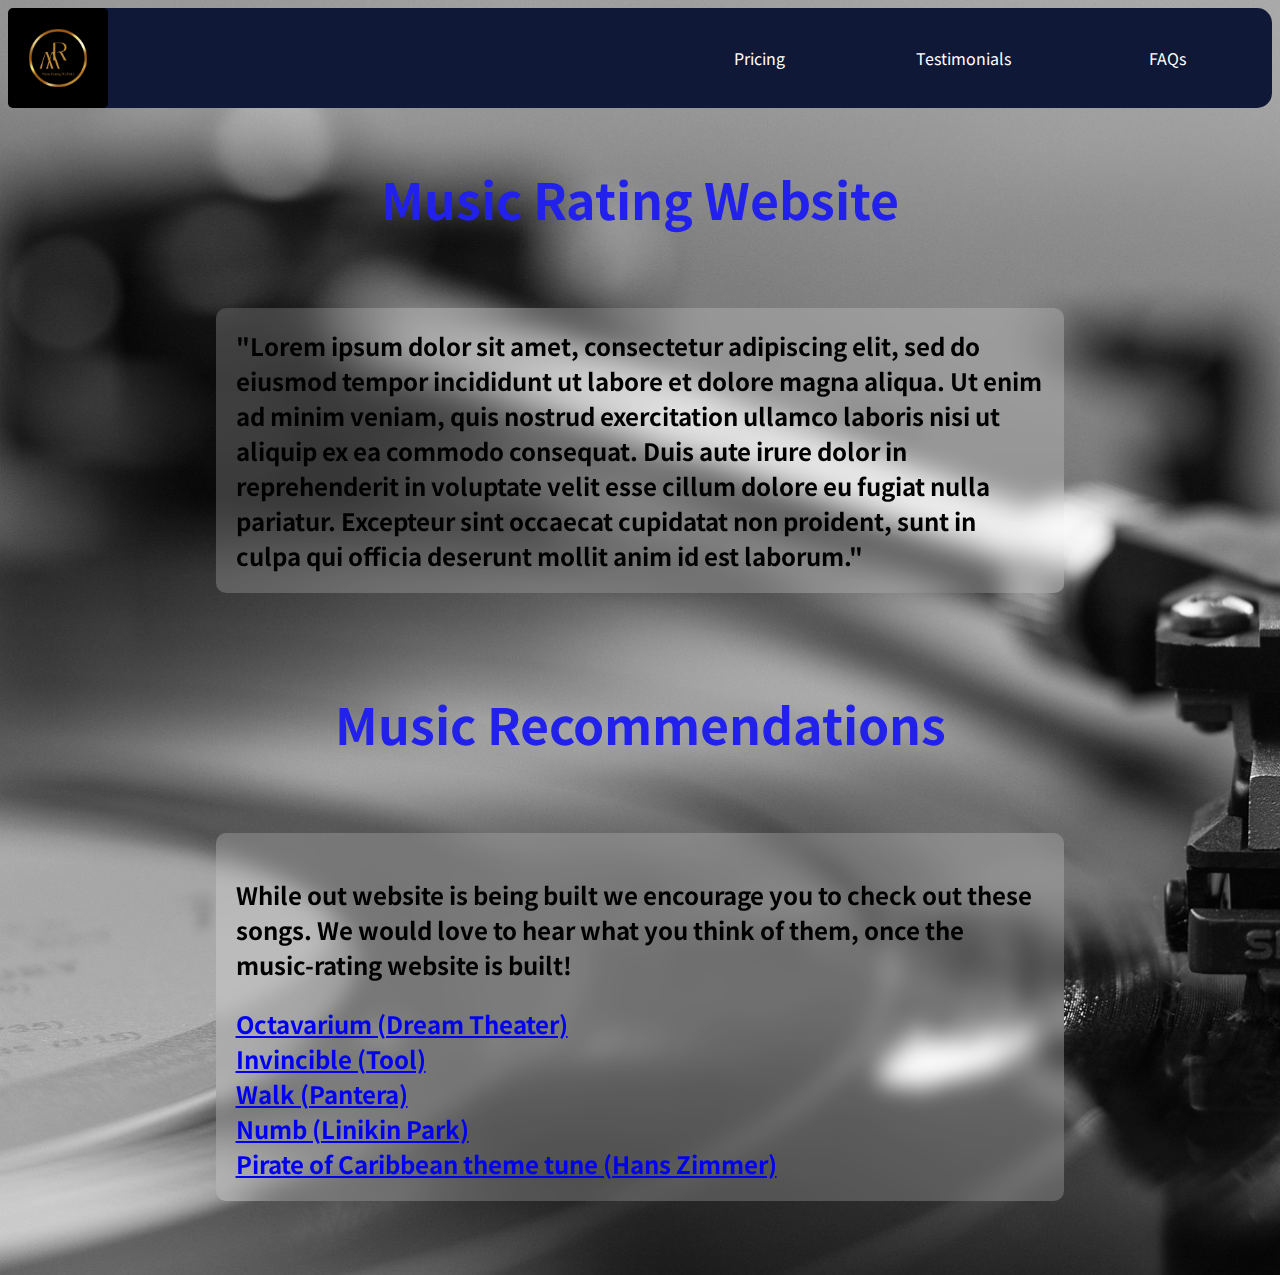
==== index.html @ 3d414586 "minor changes (issue #18)" ====
<!DOCTYPE html>
<!--[if lt IE 7]>      <html class="no-js lt-ie9 lt-ie8 lt-ie7"> <![endif]-->
<!--[if IE 7]>         <html class="no-js lt-ie9 lt-ie8"> <![endif]-->
<!--[if IE 8]>         <html class="no-js lt-ie9"> <![endif]-->
<!--[if gt IE 8]>      <html class="no-js"> <!--<![endif]-->
<html lang="en">
    <head>
        <meta charset="utf-8">
        <meta http-equiv="X-UA-Compatible" content="IE=edge">
        <link rel="icon" href="public/logo.png" type="image/png">
        <link rel="shortcut icon" href="public/logo.png" type="image/png">
        <title>Song Rating Website: COMP 333 Assignment</title>
        <meta name="description" content="This is the landing page of a song rating website. The website is made as an assignment for COMP 333 class at Wesleyan University.">
        <meta name="viewport" content="width=device-width, initial-scale=1">
        <link rel="stylesheet" href="styles.css">
    </head>
    <body id="front-page">
        <!--[if lt IE 7]>
            <p class="browsehappy">You are using an <strong>outdated</strong> browser. Please <a href="#">upgrade your browser</a> to improve your experience.</p>
        <![endif]-->
        <div id="navbar" class="navbar">
            <div class="logo">
                <a href="index.html" aria-label="Homepage">
                    <img src="public/logo.png" width="90px" height="90px" alt="logo"/>
                </a>
            </div>
            <ul>
                <li>
                    <a href="pages/pricing.html" aria-label="Pricing Page">Pricing</a>
                </li>
                <li>
                    <a href="pages/testimonials.html" aria-label="Testimonials Page">Testimonials</a>
                </li>
                <li>
                    <a href="pages/faqs.html" aria-label="FAQs page">FAQs</a>
                </li>
            </ul>            
        </div>
        <h1 class="heading">
            Music Rating Website
        </h1>
        <div class="block">
            <p class="block-contents">
                "Lorem ipsum dolor sit amet, consectetur adipiscing elit, sed do eiusmod tempor 
                incididunt ut labore et dolore magna aliqua. Ut enim ad minim veniam, quis nostrud 
                exercitation ullamco laboris nisi ut aliquip ex ea commodo consequat. Duis aute irure 
                dolor in reprehenderit in voluptate velit esse cillum dolore eu fugiat nulla pariatur. 
                Excepteur sint occaecat cupidatat non proident, sunt in culpa qui officia deserunt mollit 
                anim id est laborum."
            </p>
            <div>
            </div>
        </div>
        <h1 class="heading">
            Music Recommendations
        </h1>
        <div class="block">
            <ul class="block-contents">
                <p>
                    While out website is being built we encourage you to check out these songs. We would love to hear
                    what you think of them, once the music-rating website is built!
                </p>
                <li>
                    <a href="https://www.youtube.com/watch?v=2gf8_kVS1OE" target="_blank">
                        Octavarium (Dream Theater)
                    </a>
                </li>
                <li>
                    <a href="https://www.youtube.com/watch?v=hxsld16TjSU" target="_blank">
                        Invincible (Tool)
                    </a>
                </li>
                <li>
                    <a href="https://www.youtube.com/watch?v=AkFqg5wAuFk" target="_blank">
                        Walk (Pantera)
                    </a>
                </li>
                <li>
                    <a href="https://www.youtube.com/watch?v=kXYiU_JCYtU" target="_blank">
                        Numb (Linikin Park)
                    </a>
                </li>
                <li>
                    <a href="https://www.youtube.com/watch?v=rdB13lFexNk" target="_blank">
                        Pirate of Caribbean theme tune (Hans Zimmer)
                    </a>
                </li>
            </ul>
        </div>
        
        <script src="" async defer></script>
    </body>
</html>
---- styles.css ----
/* 
    You can import a font from Google at https://fonts.google.com/
*/
@import url("https://fonts.googleapis.com/css2?family=Noto+Sans+SC&display=swap");

body {
    font-family: "Noto Sans SC", sans-serif;
    background-color: #222222;
  }

  #front-page {
    background-image: url("public/record-player-1851576_1920.jpg");
    background-size: cover; /* This property ensures the image covers the entire element */
    background-repeat: no-repeat; /* Prevents the image from repeating */
  }
/* Nav bar Styling
 */
.navbar {
    width: 100%;
    min-height: 100px;
    height: 10vh;
    max-height: 200px;
    background-color: #0f1837;
    border-radius: 15px;
    color: white;
    display: flex;
}
.navbar ul {
    list-style: none;
    width: 95%;
    margin: 0 auto;
    padding: 20px;
    text-align: right;

  }

/*  
 * Style individual list items.
 */
.navbar li {
    width: 150px;
    padding: 10px;
    display: inline-block;
    line-height: 40px;
    margin-left: 30px;
    text-align: center;
  }
.navbar li :hover {
    background-color: #262b3c;
}
/* 
* Style links in navbar.
*/
.navbar ul li a {
    width: 100%;
    height: 100%;
    color: #fff;
    text-decoration: none;
}
/* Media query for small screens */
@media (max-width: 768px) {
    .navbar ul {
        flex-wrap: wrap; 
        justify-content: center; 
        display: inline-block;
        margin-left: 0px;
    }

    .navbar li {
        display: inline-block; 
        width: auto ;
        margin-left: 0px;
    }
}

@media (max-width: 420px) {


    .navbar li {
        display: inline-block; 
        width: auto ;
        margin-left: 0px;
        padding: 0px;
    }
}


/* 
 * Style the logo in navbar
 */
.logo {
    border-radius: 5px;
    padding: 5px;
    text-align: center;
    justify-content: center;
    background-color: black;
}
/*
 * Style the "pricing" Heading
 */
#pricing-heading {
color: white;
text-align: center;
padding-top: 20px;
font-size: 56px;
}

#pricing {
    display: flex;
    justify-content: center;
    margin-bottom: 80px;
}

.pricing-box {
    list-style: none;
    color: white;
    display: inline-block;
    border-width: 2px;
    border-style: solid;
    margin: auto;
    padding: 20px 50px 50px 50px;
    width: 20%;
    min-height: 60vh;
}

.pricing-tier {
    text-align: center;
    font-size: xx-large;
}

.horizontal-line {
    height: 2px;
    width: 90%;
    margin: 0 auto 60px;
    background-color: white;
}

.price-benefits li {
    margin: 10px auto;
    font-size: large;
}

@media (max-width: 900px) {
    #pricing {
        flex-direction: column; 
        align-items: center; 
    }

    .pricing-box {
        width: 60%; 
        justify-content: center;
        margin: 20px auto;
        max-width: 350px;
    }
}

.heading {
    color: rgb(33, 33, 235);
    text-align: center;
    padding-top: 20px;
    font-size: 50px;
    }

.block {
    display: flex;
    justify-content: center;
    align-items: center;
    flex-direction: column; 
    margin: 50px auto;
    width: 80%; 


}

.block-contents {
    list-style: none;
    display: flex;
    flex-direction: column;
    background: rgba(255, 255, 255, 0.2); 
    backdrop-filter: blur(10px); 
    border-radius: 10px; 
    padding: 20px; 
    width: 80%;
    font-size: x-large;
    font-weight: bold;

}
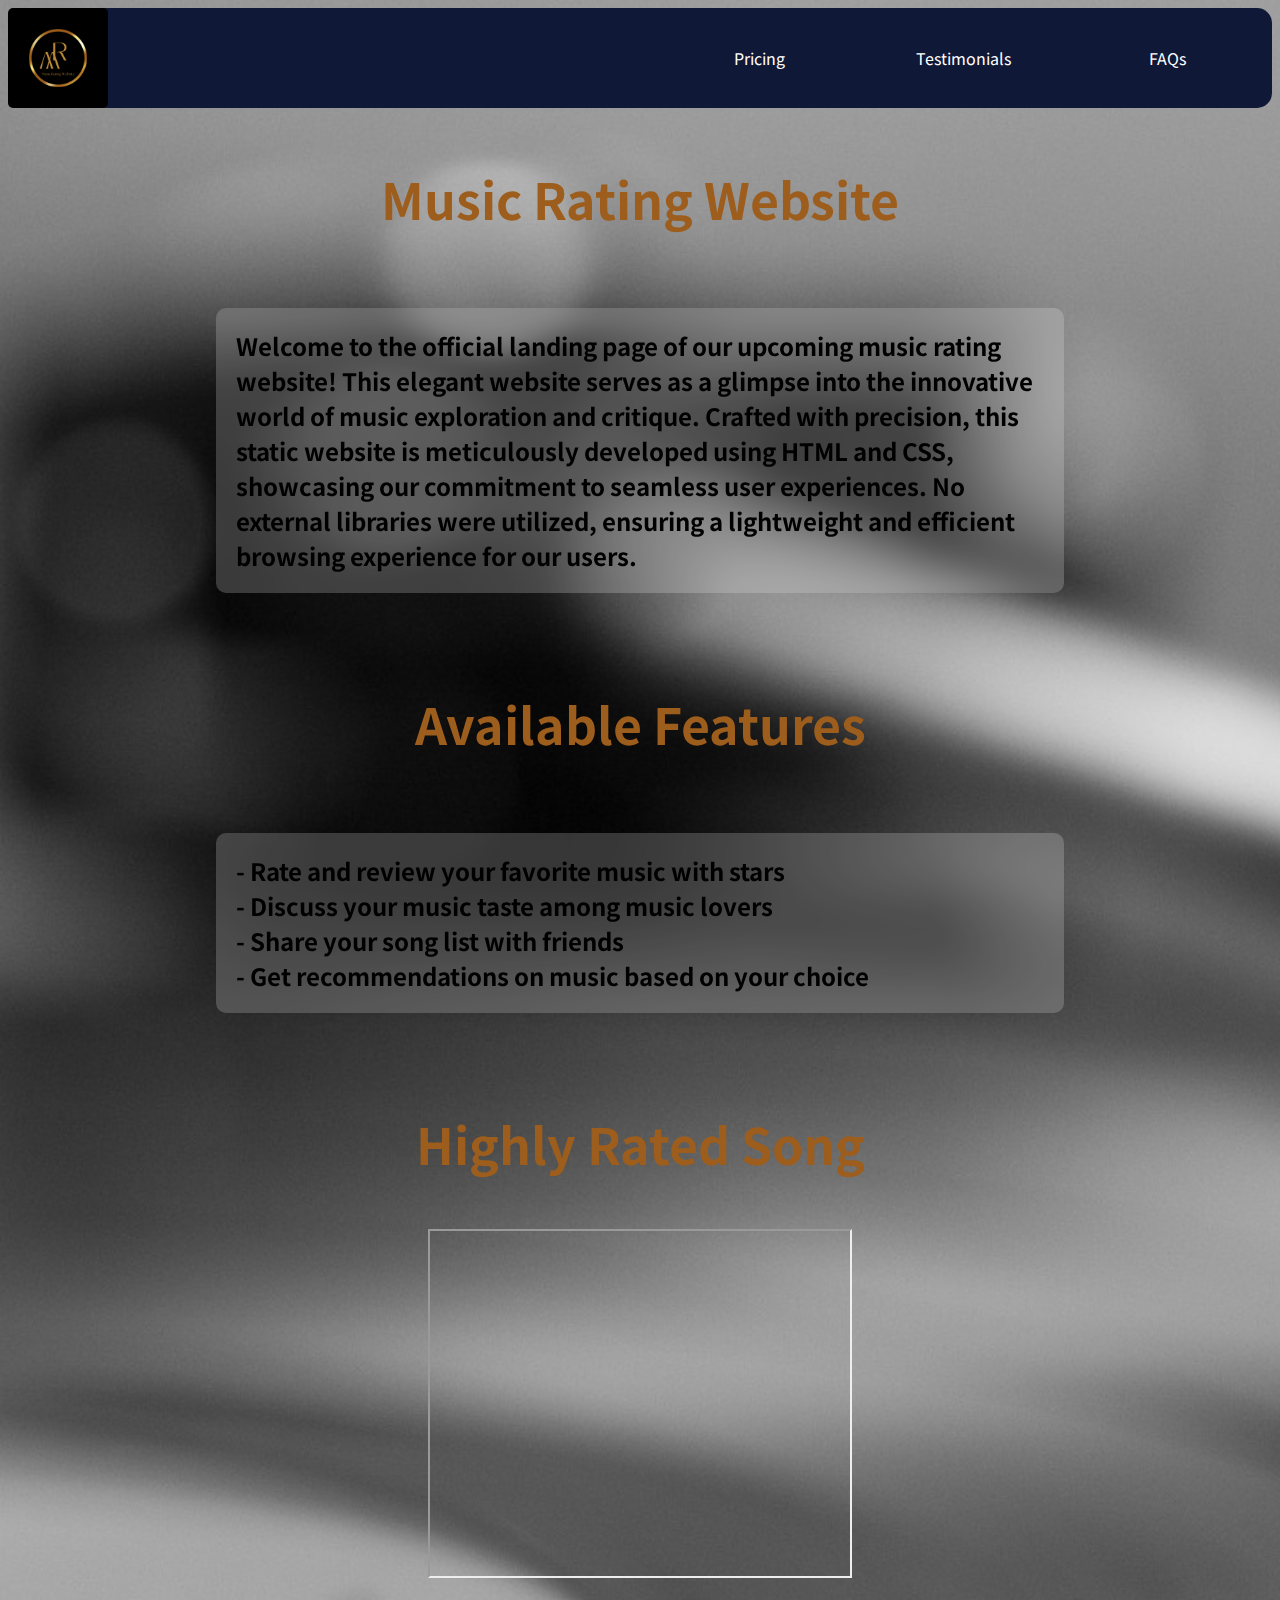
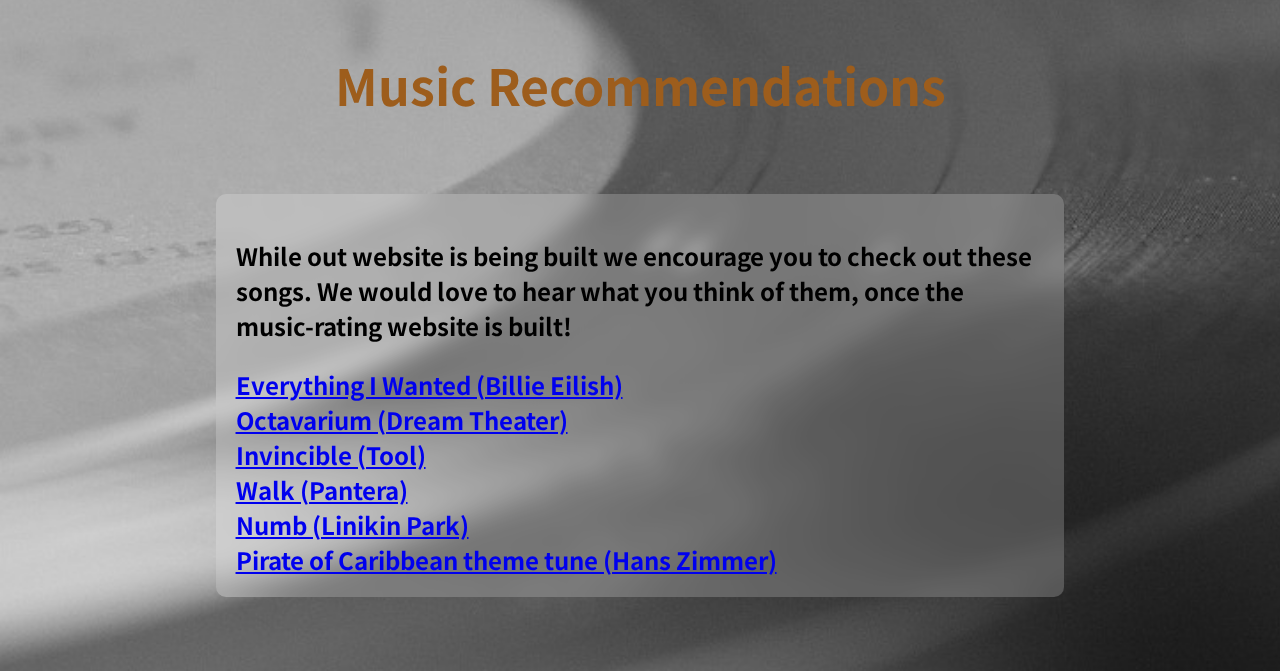
==== commit bd1f8823: "listed features of the app(issue #4)" ====
--- a/index.html
+++ b/index.html
@@ -41,16 +41,48 @@
         </h1>
         <div class="block">
             <p class="block-contents">
-                "Lorem ipsum dolor sit amet, consectetur adipiscing elit, sed do eiusmod tempor 
-                incididunt ut labore et dolore magna aliqua. Ut enim ad minim veniam, quis nostrud 
-                exercitation ullamco laboris nisi ut aliquip ex ea commodo consequat. Duis aute irure 
-                dolor in reprehenderit in voluptate velit esse cillum dolore eu fugiat nulla pariatur. 
-                Excepteur sint occaecat cupidatat non proident, sunt in culpa qui officia deserunt mollit 
-                anim id est laborum."
+                Welcome to the official landing page of our upcoming music rating website! 
+                This elegant website serves as a glimpse into the innovative world of music 
+                exploration and critique. Crafted with precision, this static website is 
+                meticulously developed using HTML and CSS, showcasing our commitment to 
+                seamless user experiences. No external libraries were utilized, ensuring 
+                a lightweight and efficient browsing experience for our users.
             </p>
             <div>
             </div>
         </div>
+
+        <h1 class="heading">
+            Available Features
+        </h1>
+        <div class="block">
+            <ul class="block-contents">
+                <li>
+                    - Rate and review your favorite music with stars
+                </li>
+                <li>
+                   - Discuss your music taste among music lovers
+                </li>
+                <li>
+                   - Share your song list with friends
+                </li>
+                <li>
+                   - Get recommendations on music based on your choice
+                </li>
+
+            </ul>
+            <div>
+            </div>
+        </div>
+
+        <h1 class="heading">
+            Highly Rated Song
+        </h1>
+        <div class="block">
+            <iframe width="420" height="345" src="https://www.youtube.com/embed/tgbNymZ7vqY">
+            </iframe>
+        </div>
+
         <h1 class="heading">
             Music Recommendations
         </h1>
@@ -60,6 +92,11 @@
                     While out website is being built we encourage you to check out these songs. We would love to hear
                     what you think of them, once the music-rating website is built!
                 </p>
+                <li>
+                    <a href="https://www.youtube.com/watch?v=EgBJmlPo8Xw" target="_blank">
+                        Everything I Wanted (Billie Eilish)
+                    </a>
+                </li>
                 <li>
                     <a href="https://www.youtube.com/watch?v=2gf8_kVS1OE" target="_blank">
                         Octavarium (Dream Theater)
@@ -90,4 +127,4 @@
         
         <script src="" async defer></script>
     </body>
-</html>+</html>
--- a/styles.css
+++ b/styles.css
@@ -95,6 +95,127 @@
     justify-content: center;
     background-color: black;
 }
+
+/*
+* Style the feature section
+*/
+.feature-contents{
+    display: flex;
+    flex-direction: column;
+    background: rgba(255, 255, 255, 0.2); 
+    backdrop-filter: blur(10px); 
+    border-radius: 10px; 
+    padding: 20px; 
+    width: 80%;
+    font-size: x-large;
+    font-weight: bold;
+}
+.feature-contents li{
+    color: #fff;
+}
+
+/*
+* Style the "FAQ" section
+*/
+#faq-heading{
+    color:#fff;
+    padding: 10px;
+    font-size: 56px;
+    text-align: center;
+}
+.faq-container {
+    margin: 0 auto;
+    padding: 4rem;
+    width: 48rem;
+  }
+  
+  .faq .faq-item {
+    border-bottom: 1px solid #e5e5e5;
+  }
+  .faq .faq-item button[aria-expanded=true] {
+    border-bottom: 1px solid white;
+  }
+  .faq button {
+    position: relative;
+    display: block;
+    text-align: left;
+    width: 100%;
+    padding: 1em 0;
+    color: grey;
+    font-size: 1.15rem;
+    font-weight: 400;
+    border: none;
+    background: none;
+    outline: none;
+  }
+  .faq button:hover, .faq button:focus {
+    cursor: pointer;
+    color: white;
+  }
+  .faq button:hover::after, .faq button:focus::after {
+    cursor: pointer;
+    color: white;
+    border: 1px solid white;
+  }
+  .faq button .faq-title {
+    padding: 1em 1.5em 1em 0;
+  }
+  .faq button .icon {
+    display: inline-block;
+    position: absolute;
+    top: 18px;
+    right: 0;
+    width: 22px;
+    height: 22px;
+    border: 1px solid;
+    border-radius: 22px;
+  }
+  .faq button .icon::before {
+    display: block;
+    position: absolute;
+    content: "";
+    top: 9px;
+    left: 5px;
+    width: 10px;
+    height: 2px;
+    background: currentColor;
+  }
+  .faq button .icon::after {
+    display: block;
+    position: absolute;
+    content: "";
+    top: 5px;
+    left: 9px;
+    width: 2px;
+    height: 10px;
+    background: currentColor;
+  }
+  .faq button[aria-expanded=true] {
+    color: white;
+  }
+  .faq button[aria-expanded=true] .icon::after {
+    width: 0;
+  }
+  .faq button[aria-expanded=true] + .faq-content {
+    opacity: 1;
+    max-height: 9em;
+    transition: all 200ms linear;
+    will-change: opacity, max-height;
+  }
+  .faq .faq-content {
+    opacity: 0;
+    max-height: 0;
+    overflow: hidden;
+    transition: opacity 200ms linear, max-height 200ms linear;
+    will-change: opacity, max-height;
+  }
+  .faq .faq-content p {
+    font-size: 1rem;
+    font-weight: 300;
+    margin: 2em 0;
+    color: #fff;
+  }
+
 /*
  * Style the "pricing" Heading
  */
@@ -155,7 +276,7 @@
 }
 
 .heading {
-    color: rgb(33, 33, 235);
+    color: #9d5d1c;
     text-align: center;
     padding-top: 20px;
     font-size: 50px;
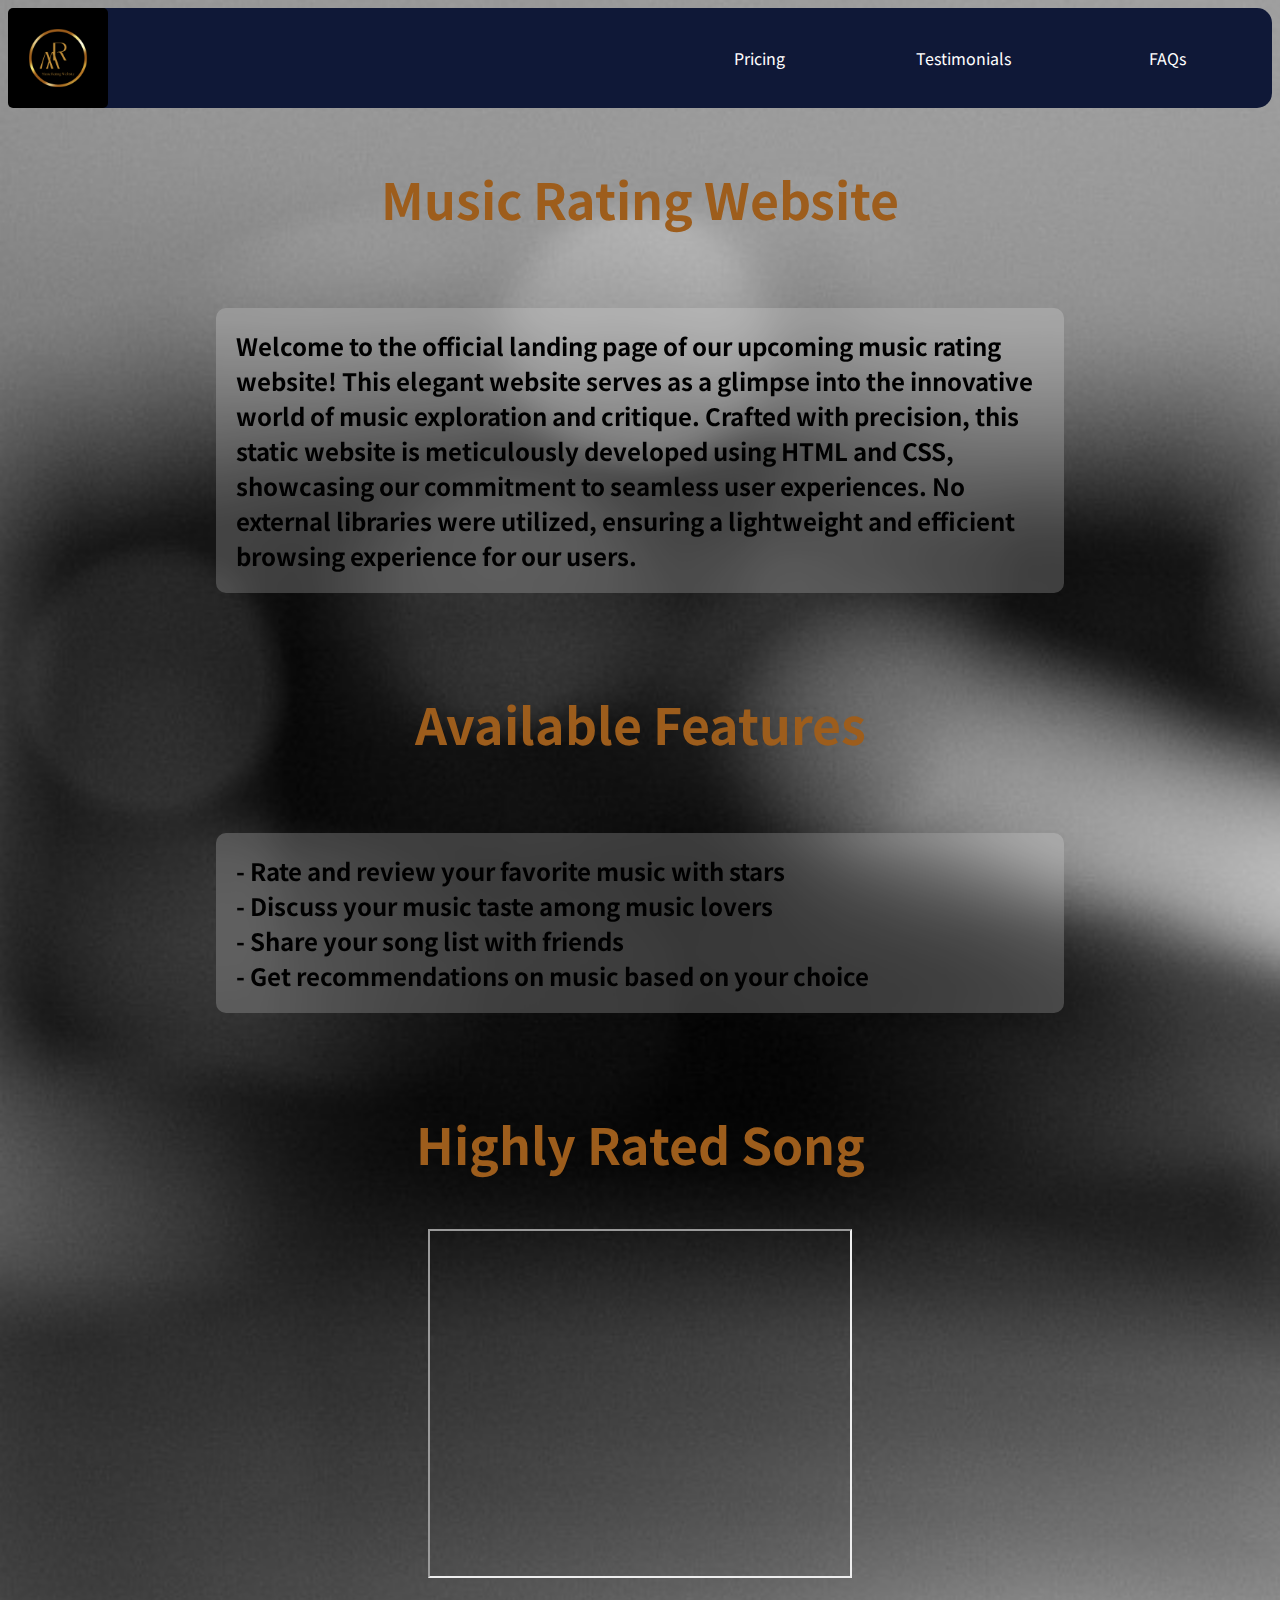
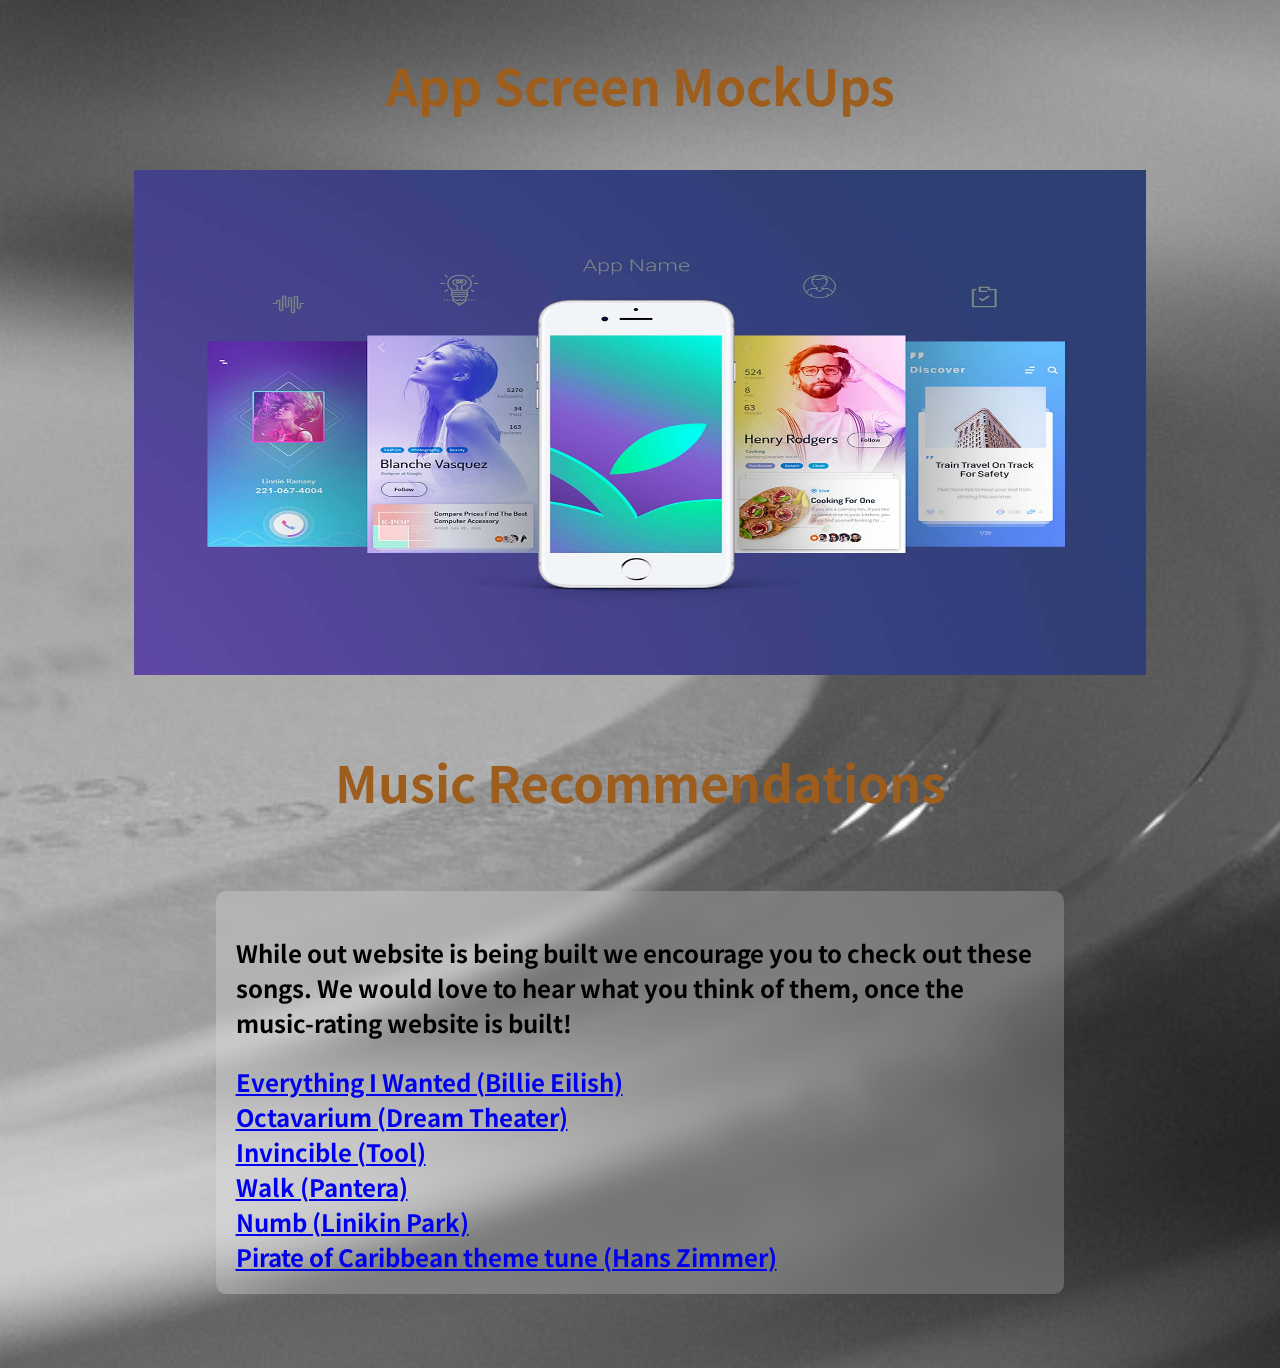
==== commit 33a31bab: "added (issue #10)" ====
--- a/index.html
+++ b/index.html
@@ -84,6 +84,11 @@
         </div>
 
         <h1 class="heading">
+            App Screen MockUps
+        </h1>
+        <img class="block" src="public/Screen-Mockup.jpeg" width="100" height="505">
+
+        <h1 class="heading">
             Music Recommendations
         </h1>
         <div class="block">
--- a/styles.css
+++ b/styles.css
@@ -128,6 +128,10 @@
     padding: 4rem;
     width: 48rem;
   }
+  @media (min-width: 500px) {
+    .faq-container {
+    text-align: center;
+    }
   
   .faq .faq-item {
     border-bottom: 1px solid #e5e5e5;
@@ -305,4 +309,46 @@
     font-size: x-large;
     font-weight: bold;
 
-}+}
+
+/*
+* Styling the Testimonial section
+*/
+#testimonial-heading {
+    color: white;
+    text-align: center;
+    padding-top: 20px;
+    font-size: 56px;
+    }
+    .container {
+    border: 2px rgba(255, 255, 255, 0.2);
+    background-color: rgba(255, 255, 255, 0.2);
+    border-radius: 5px;
+    padding: 16px;
+    margin: 16px 0
+    }
+    .container::after {
+    content: "";
+    clear: both;
+    display: table;
+    }
+    .container img {
+    float: left;
+    margin-right: 20px;
+    border-radius: 50%;
+    }
+    .container span {
+    font-size: 20px;
+    margin-right: 15px;
+    }
+    @media (max-width: 500px) {
+    .container {
+    text-align: center;
+    }
+    .container img {
+    margin: auto;
+    float: none;
+    display: block;
+    }
+}
+    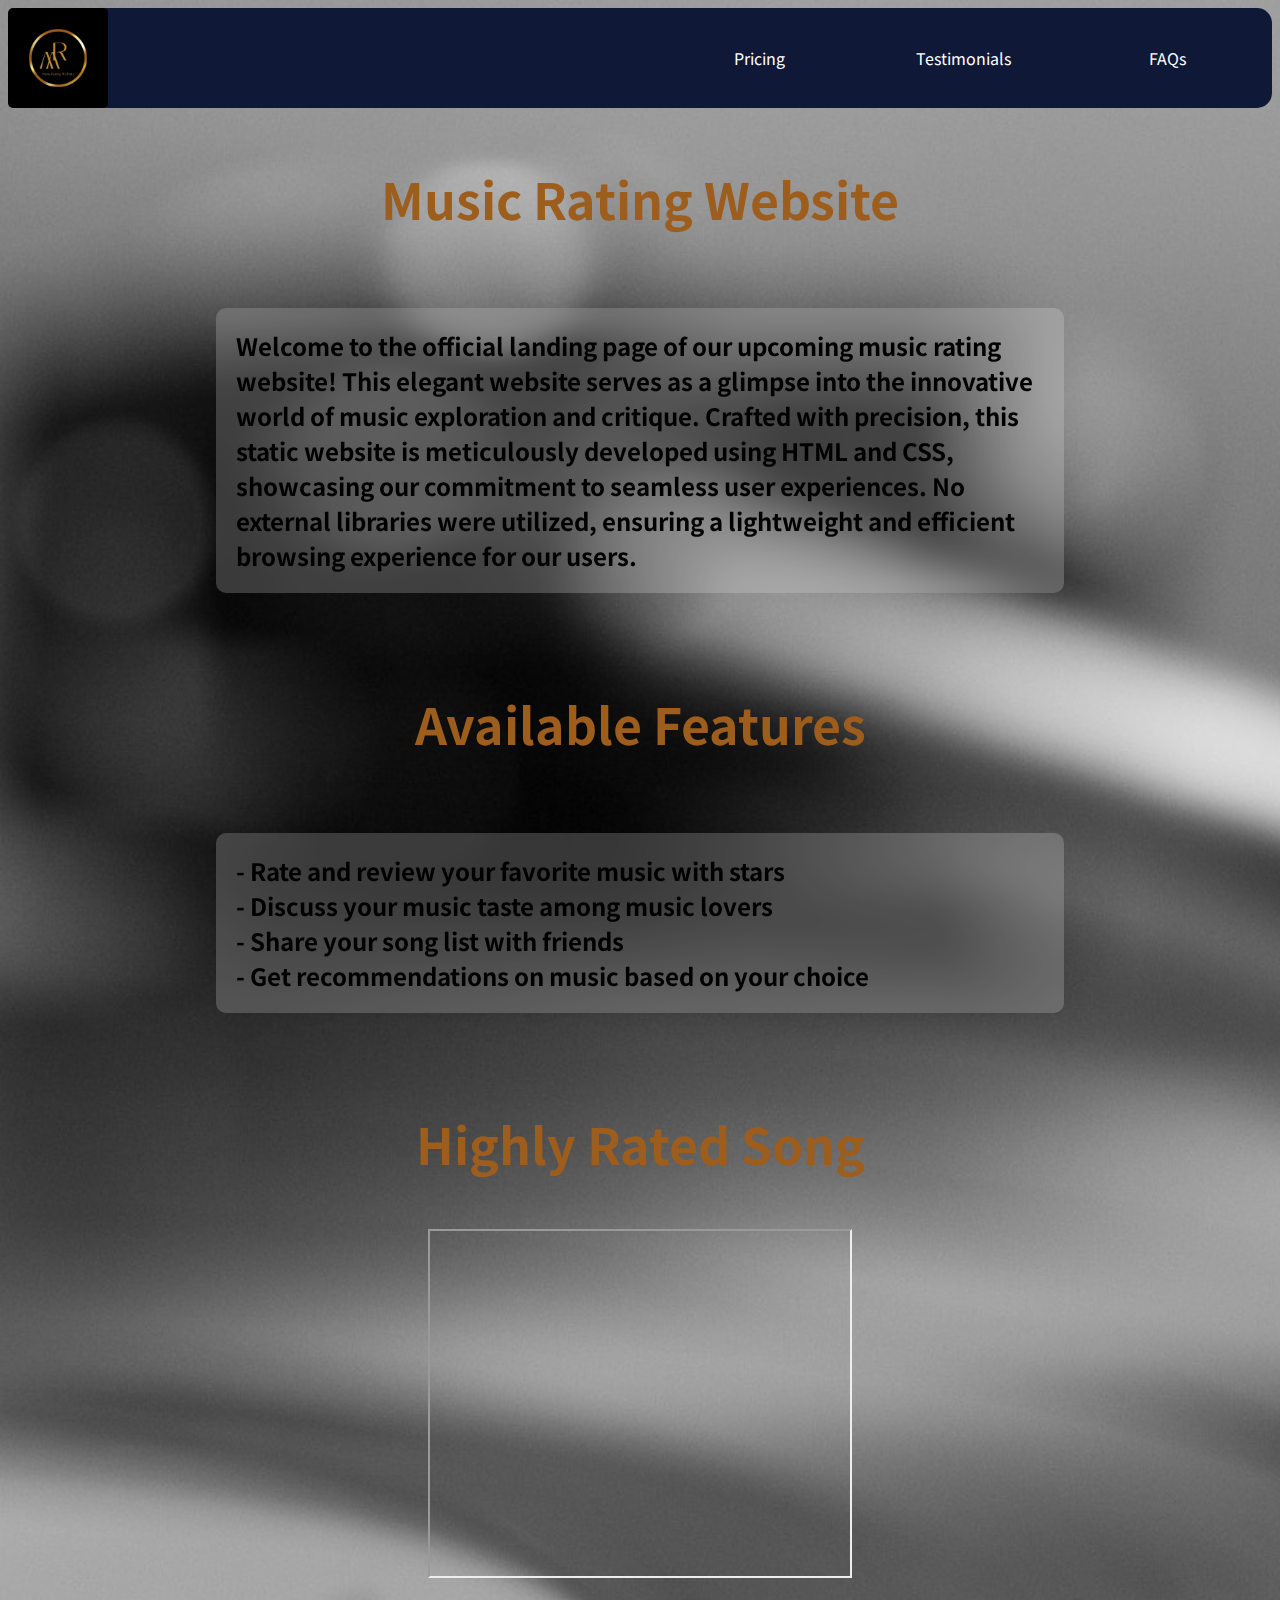
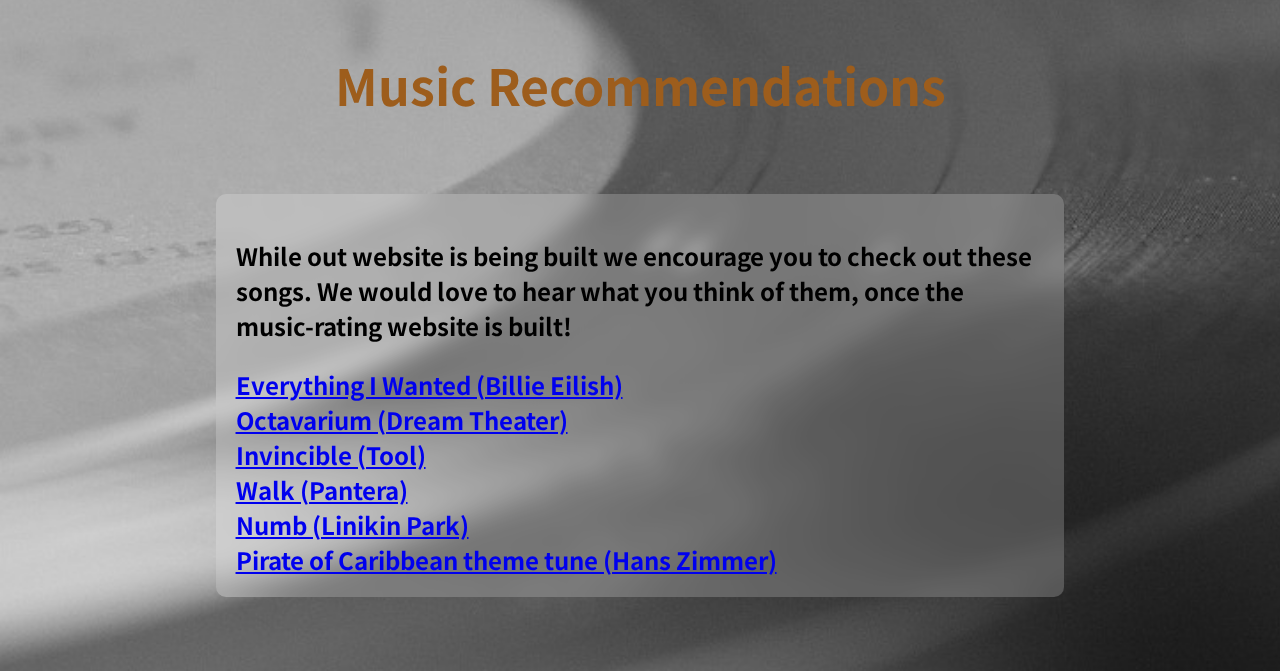
==== commit 2ebd0ed8: "fixed image type and removed js (issue #5)" ====
--- a/index.html
+++ b/index.html
@@ -7,8 +7,8 @@
     <head>
         <meta charset="utf-8">
         <meta http-equiv="X-UA-Compatible" content="IE=edge">
-        <link rel="icon" href="public/logo.png" type="image/png">
-        <link rel="shortcut icon" href="public/logo.png" type="image/png">
+        <link rel="icon" href="public/logo.webp" type="image/png">
+        <link rel="shortcut icon" href="public/logo.webp" type="image/png">
         <title>Song Rating Website: COMP 333 Assignment</title>
         <meta name="description" content="This is the landing page of a song rating website. The website is made as an assignment for COMP 333 class at Wesleyan University.">
         <meta name="viewport" content="width=device-width, initial-scale=1">
@@ -21,7 +21,7 @@
         <div id="navbar" class="navbar">
             <div class="logo">
                 <a href="index.html" aria-label="Homepage">
-                    <img src="public/logo.png" width="90px" height="90px" alt="logo"/>
+                    <img src="public/logo.webp" width="90px" height="90px" alt="logo"/>
                 </a>
             </div>
             <ul>
@@ -84,11 +84,6 @@
         </div>
 
         <h1 class="heading">
-            App Screen MockUps
-        </h1>
-        <img class="block" src="public/Screen-Mockup.jpeg" width="100" height="505">
-
-        <h1 class="heading">
             Music Recommendations
         </h1>
         <div class="block">
--- a/styles.css
+++ b/styles.css
@@ -118,107 +118,28 @@
 * Style the "FAQ" section
 */
 #faq-heading{
-    color:#fff;
-    padding: 10px;
-    font-size: 56px;
-    text-align: center;
-}
-.faq-container {
-    margin: 0 auto;
-    padding: 4rem;
-    width: 48rem;
-  }
-  @media (min-width: 500px) {
-    .faq-container {
-    text-align: center;
-    }
+  color:#fff;
+  padding: 10px;
+  font-size: 56px;
+  text-align: center;
+  }
+  .faq-container {
+  margin: 0 auto;
+  padding: 4rem;
+  width: 48rem;
+  }
+  .faq .faq-item {
+  color:#fff;
+  font-size: 1rem;
+  border-bottom: 1px solid #e5e5e5;
+  }
+  .faq .faq-content p {
+  font-size: 1rem;
+  font-weight: 300;
+  margin: 1em 0;
+  color: grey;
+  }
   
-  .faq .faq-item {
-    border-bottom: 1px solid #e5e5e5;
-  }
-  .faq .faq-item button[aria-expanded=true] {
-    border-bottom: 1px solid white;
-  }
-  .faq button {
-    position: relative;
-    display: block;
-    text-align: left;
-    width: 100%;
-    padding: 1em 0;
-    color: grey;
-    font-size: 1.15rem;
-    font-weight: 400;
-    border: none;
-    background: none;
-    outline: none;
-  }
-  .faq button:hover, .faq button:focus {
-    cursor: pointer;
-    color: white;
-  }
-  .faq button:hover::after, .faq button:focus::after {
-    cursor: pointer;
-    color: white;
-    border: 1px solid white;
-  }
-  .faq button .faq-title {
-    padding: 1em 1.5em 1em 0;
-  }
-  .faq button .icon {
-    display: inline-block;
-    position: absolute;
-    top: 18px;
-    right: 0;
-    width: 22px;
-    height: 22px;
-    border: 1px solid;
-    border-radius: 22px;
-  }
-  .faq button .icon::before {
-    display: block;
-    position: absolute;
-    content: "";
-    top: 9px;
-    left: 5px;
-    width: 10px;
-    height: 2px;
-    background: currentColor;
-  }
-  .faq button .icon::after {
-    display: block;
-    position: absolute;
-    content: "";
-    top: 5px;
-    left: 9px;
-    width: 2px;
-    height: 10px;
-    background: currentColor;
-  }
-  .faq button[aria-expanded=true] {
-    color: white;
-  }
-  .faq button[aria-expanded=true] .icon::after {
-    width: 0;
-  }
-  .faq button[aria-expanded=true] + .faq-content {
-    opacity: 1;
-    max-height: 9em;
-    transition: all 200ms linear;
-    will-change: opacity, max-height;
-  }
-  .faq .faq-content {
-    opacity: 0;
-    max-height: 0;
-    overflow: hidden;
-    transition: opacity 200ms linear, max-height 200ms linear;
-    will-change: opacity, max-height;
-  }
-  .faq .faq-content p {
-    font-size: 1rem;
-    font-weight: 300;
-    margin: 2em 0;
-    color: #fff;
-  }
 
 /*
  * Style the "pricing" Heading
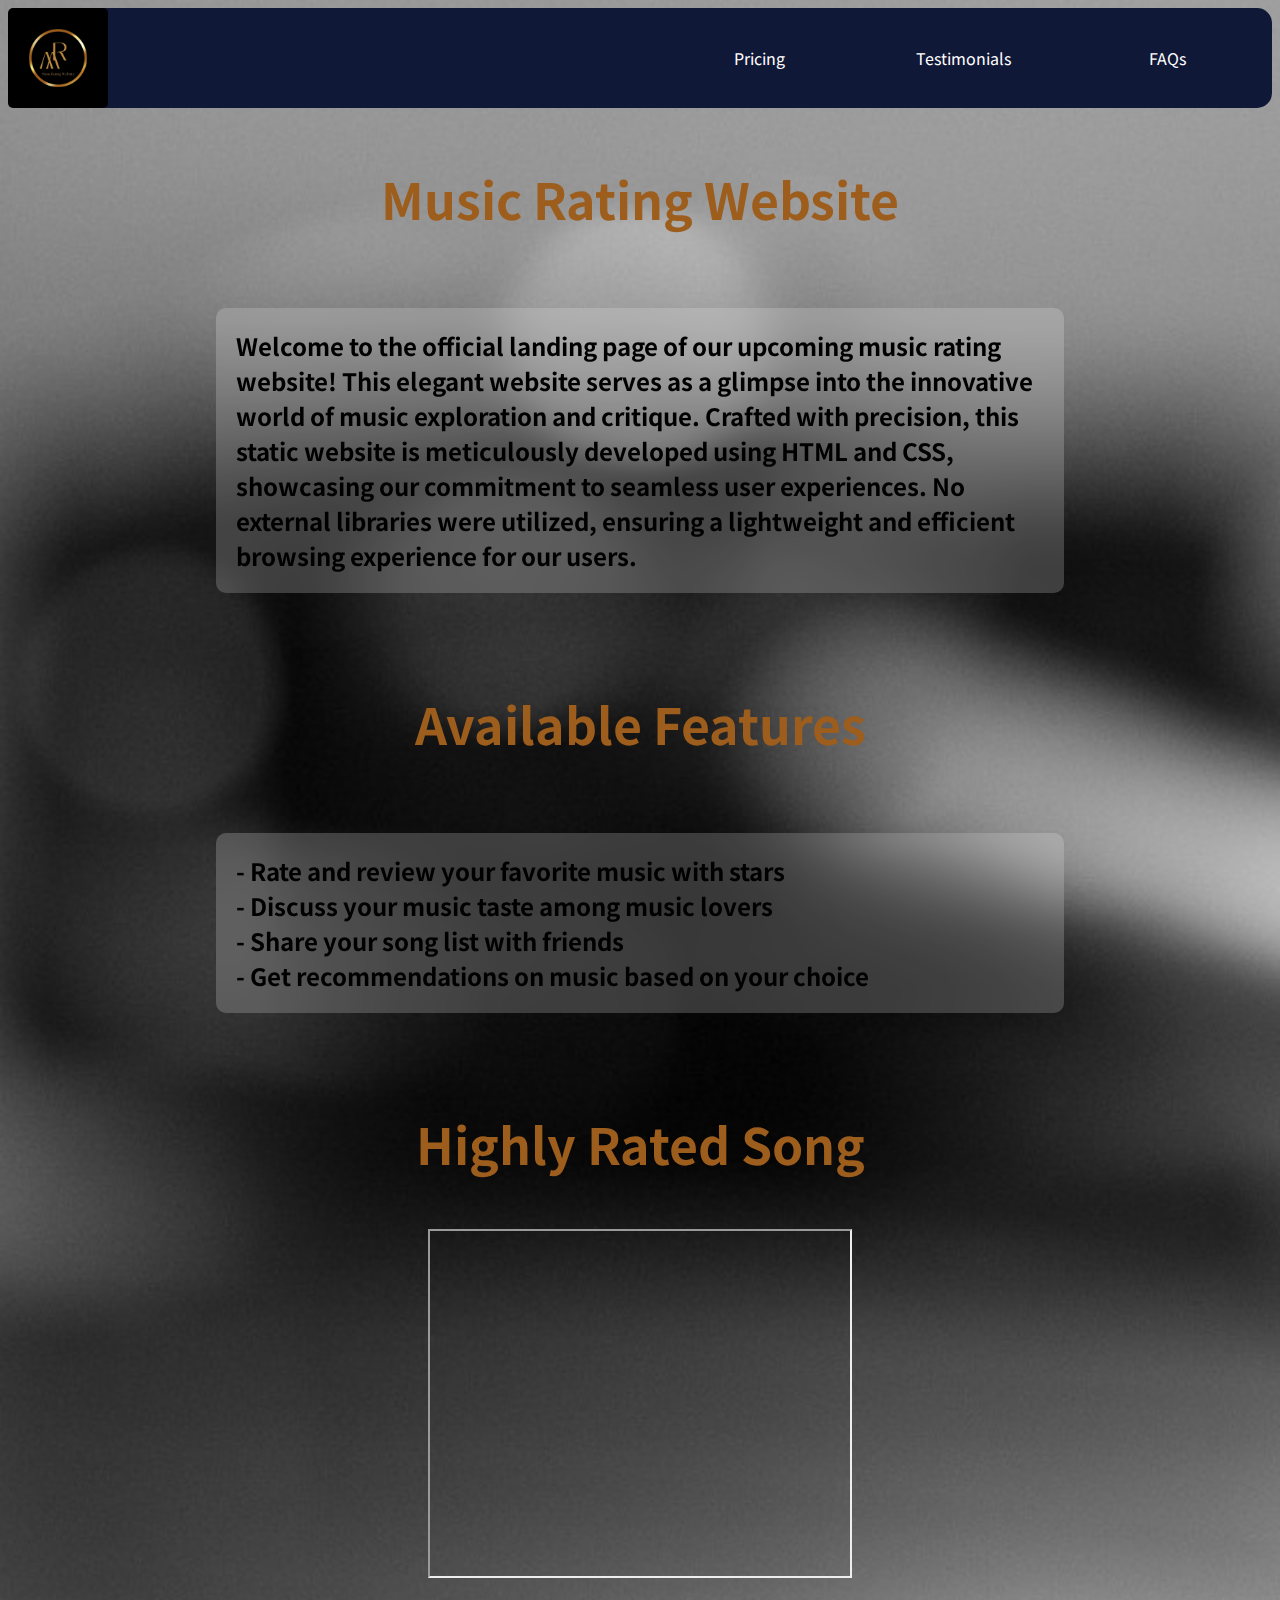
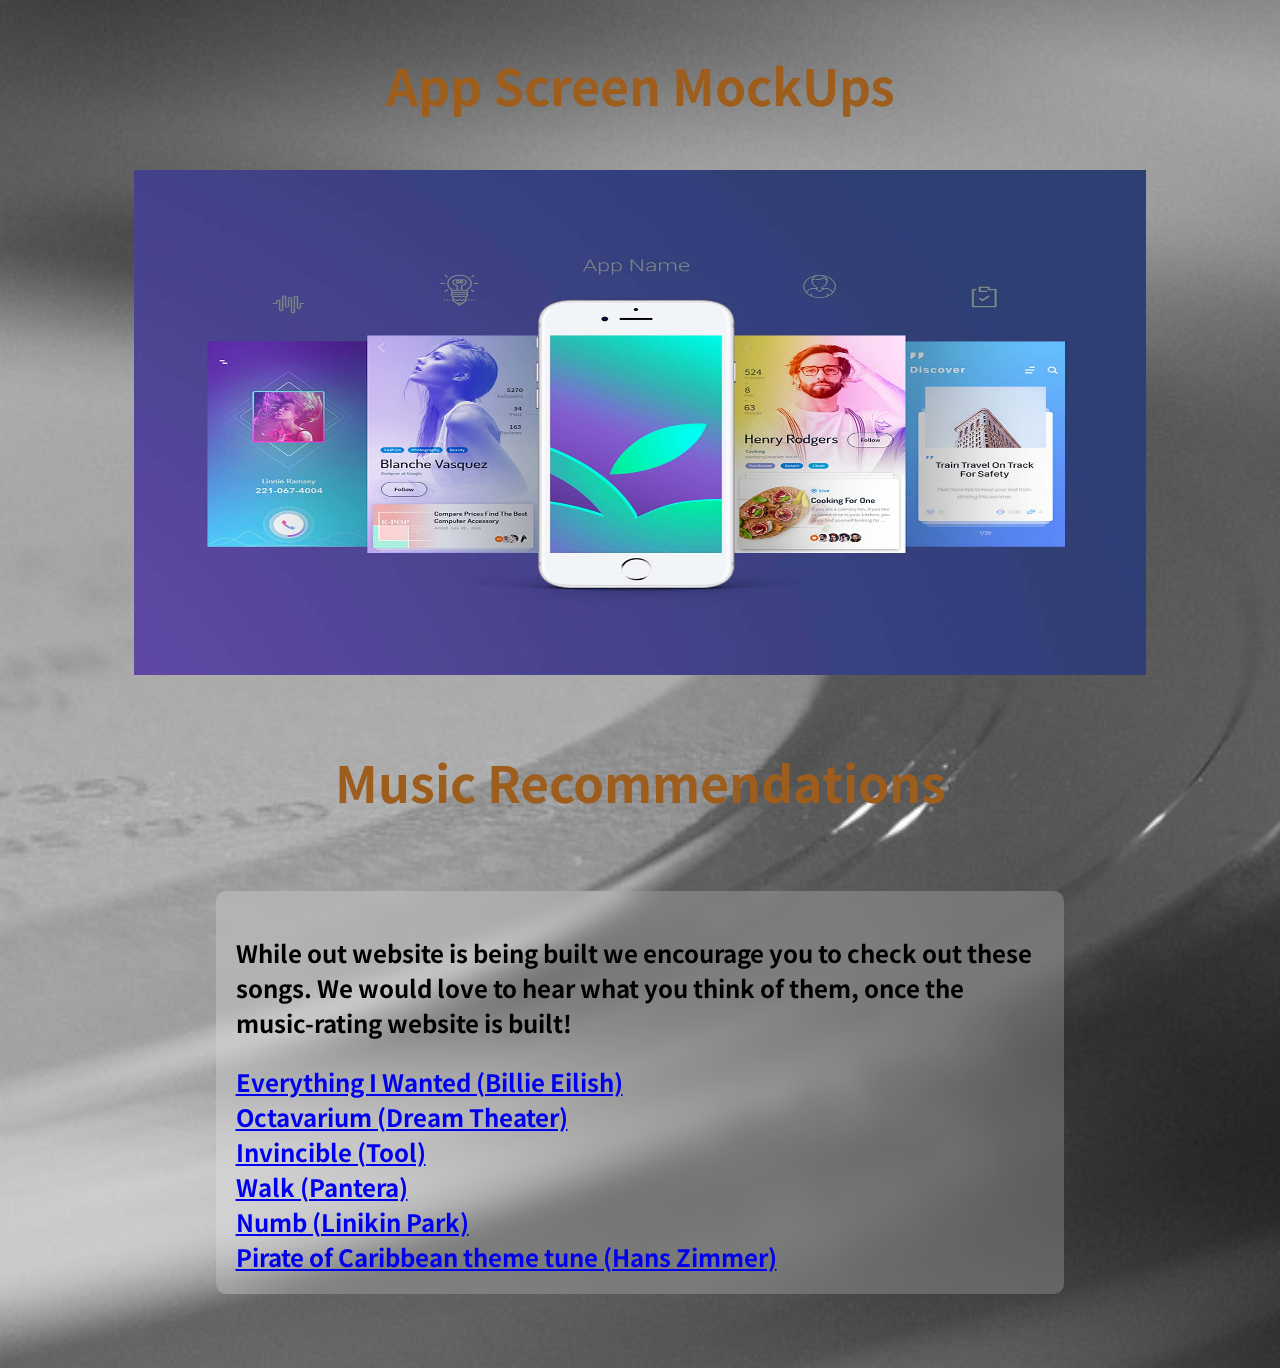
==== commit 95a2e1c6: "Merge branch 'main' of https://github.com/n-aggarwal/comp-333-1 into issue-5" ====
--- a/index.html
+++ b/index.html
@@ -84,6 +84,11 @@
         </div>
 
         <h1 class="heading">
+            App Screen MockUps
+        </h1>
+        <img class="block" src="public/Screen-Mockup.jpeg" width="100" height="505">
+
+        <h1 class="heading">
             Music Recommendations
         </h1>
         <div class="block">
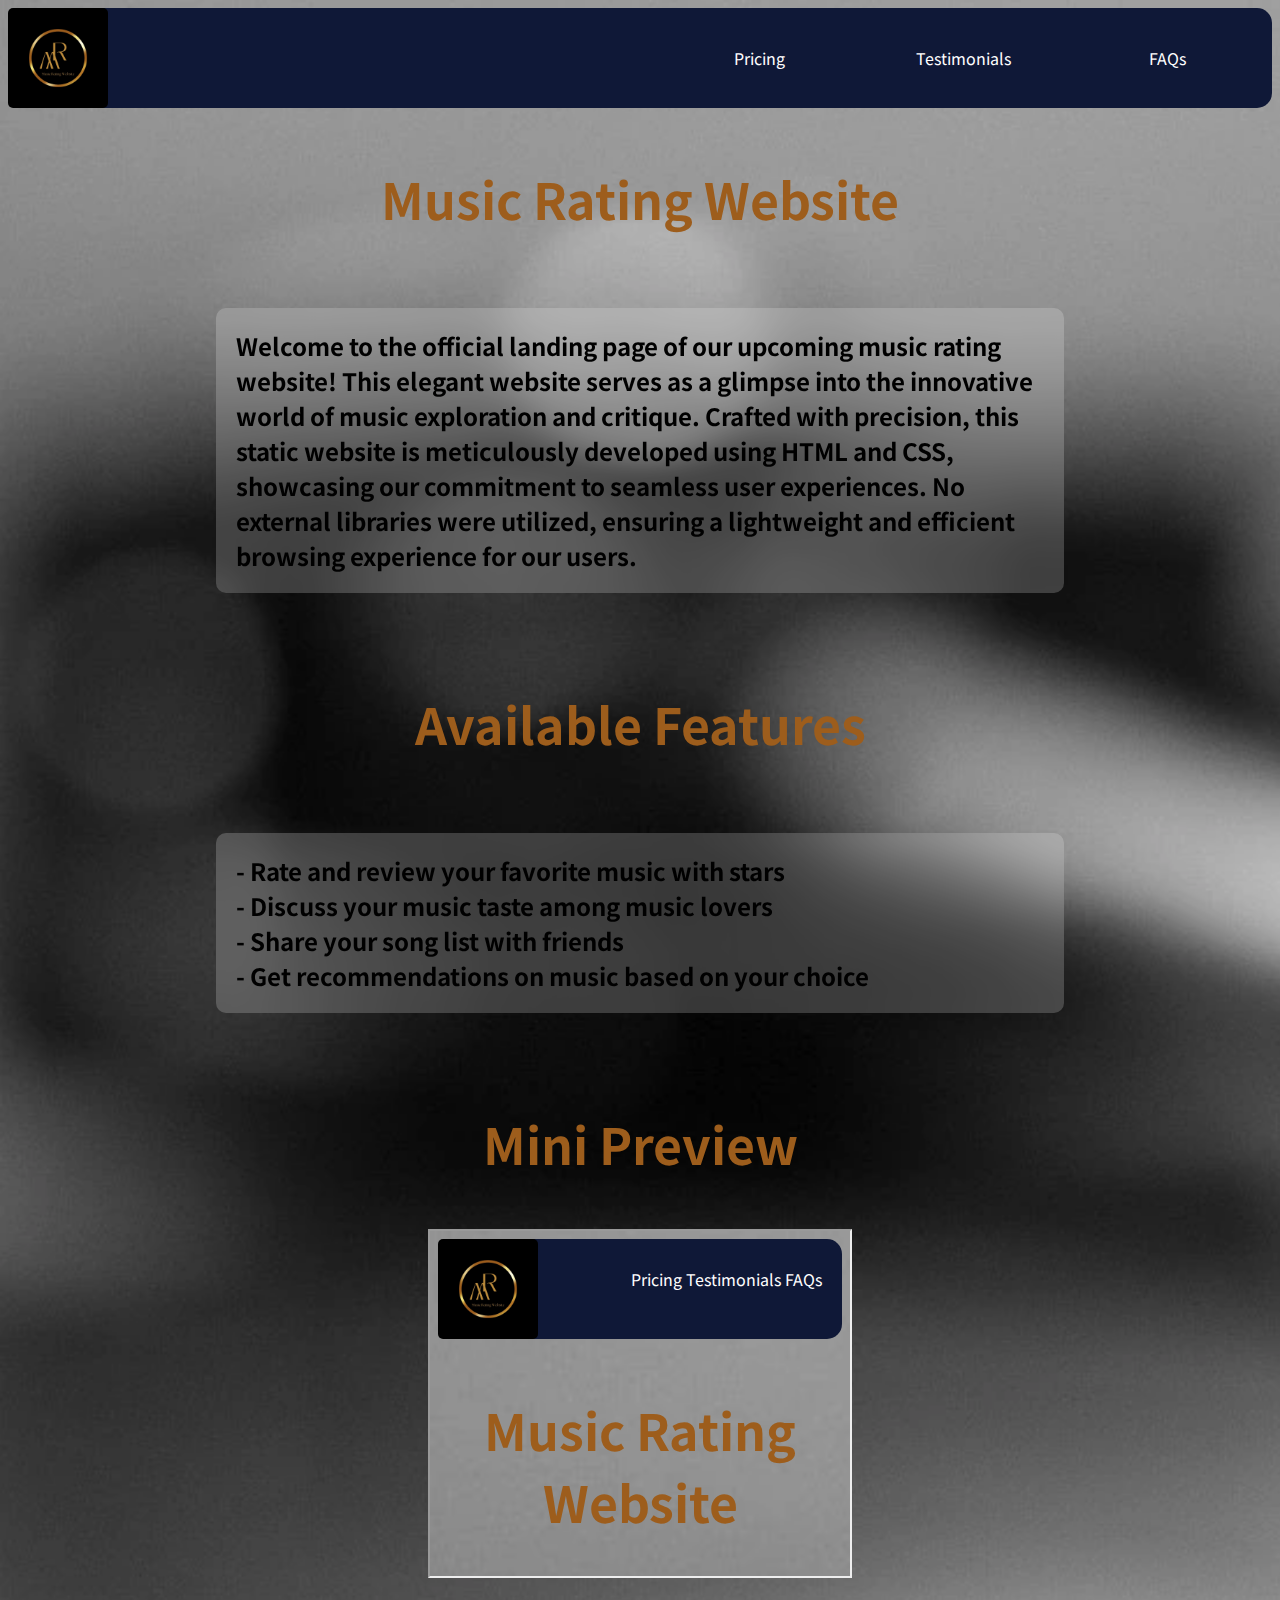
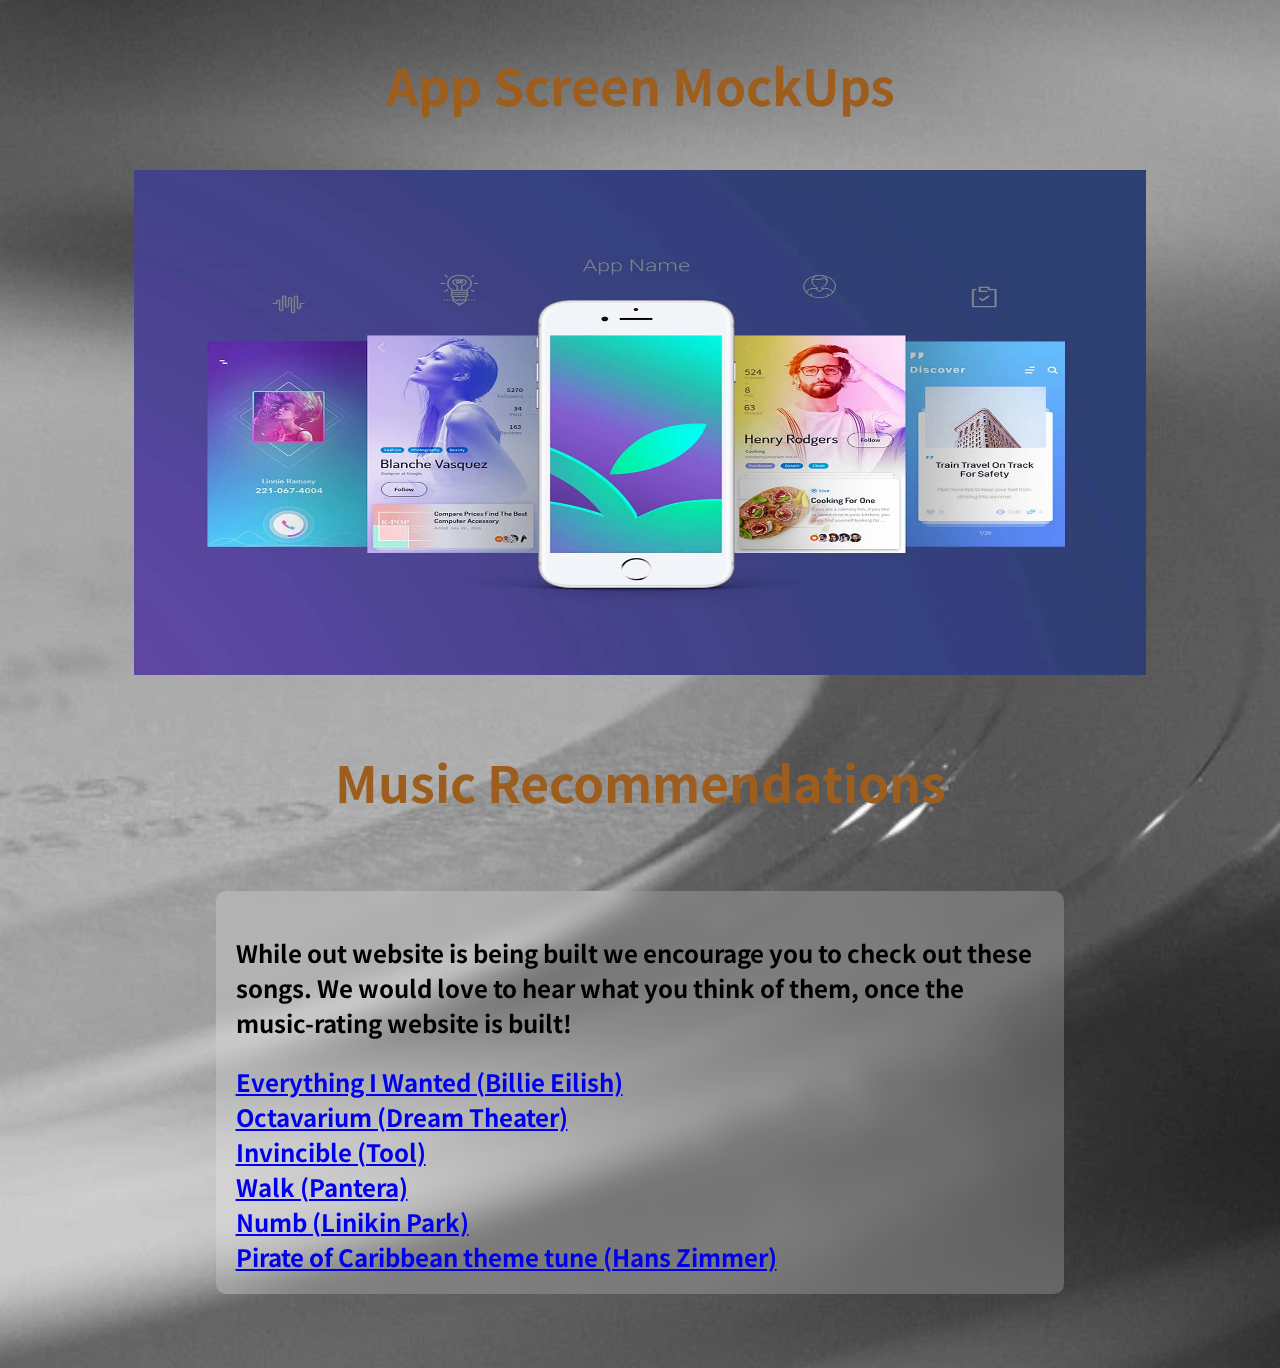
==== commit de49d261: "performance and accessibility (issue #5)" ====
--- a/index.html
+++ b/index.html
@@ -7,8 +7,8 @@
     <head>
         <meta charset="utf-8">
         <meta http-equiv="X-UA-Compatible" content="IE=edge">
-        <link rel="icon" href="public/logo.webp" type="image/png">
-        <link rel="shortcut icon" href="public/logo.webp" type="image/png">
+        <link rel="icon" href="asset/logo.webp" type="image/png">
+        <link rel="shortcut icon" href="asset/logo.webp" type="image/png">
         <title>Song Rating Website: COMP 333 Assignment</title>
         <meta name="description" content="This is the landing page of a song rating website. The website is made as an assignment for COMP 333 class at Wesleyan University.">
         <meta name="viewport" content="width=device-width, initial-scale=1">
@@ -21,7 +21,7 @@
         <div id="navbar" class="navbar">
             <div class="logo">
                 <a href="index.html" aria-label="Homepage">
-                    <img src="public/logo.webp" width="90px" height="90px" alt="logo"/>
+                    <img src="asset/logo.webp" width="90px" height="90px" alt="logo"/>
                 </a>
             </div>
             <ul>
@@ -76,17 +76,16 @@
         </div>
 
         <h1 class="heading">
-            Highly Rated Song
+            Mini Preview
         </h1>
         <div class="block">
-            <iframe width="420" height="345" src="https://www.youtube.com/embed/tgbNymZ7vqY">
-            </iframe>
+            <iframe loading="lazy" title="link"  width="420" height="345" src="index.html"></iframe>
         </div>
 
         <h1 class="heading">
             App Screen MockUps
         </h1>
-        <img class="block" src="public/Screen-Mockup.jpeg" width="100" height="505">
+        <img class="block" src="asset/Screen-Mockup.webp" width="100" height="505">
 
         <h1 class="heading">
             Music Recommendations
@@ -129,7 +128,5 @@
                 </li>
             </ul>
         </div>
-        
-        <script src="" async defer></script>
     </body>
 </html>
--- a/styles.css
+++ b/styles.css
@@ -9,7 +9,7 @@
   }
 
   #front-page {
-    background-image: url("public/record-player-1851576_1920.jpg");
+    background-image: url("asset/record-player-1851576_1920.webp");
     background-size: cover; /* This property ensures the image covers the entire element */
     background-repeat: no-repeat; /* Prevents the image from repeating */
   }
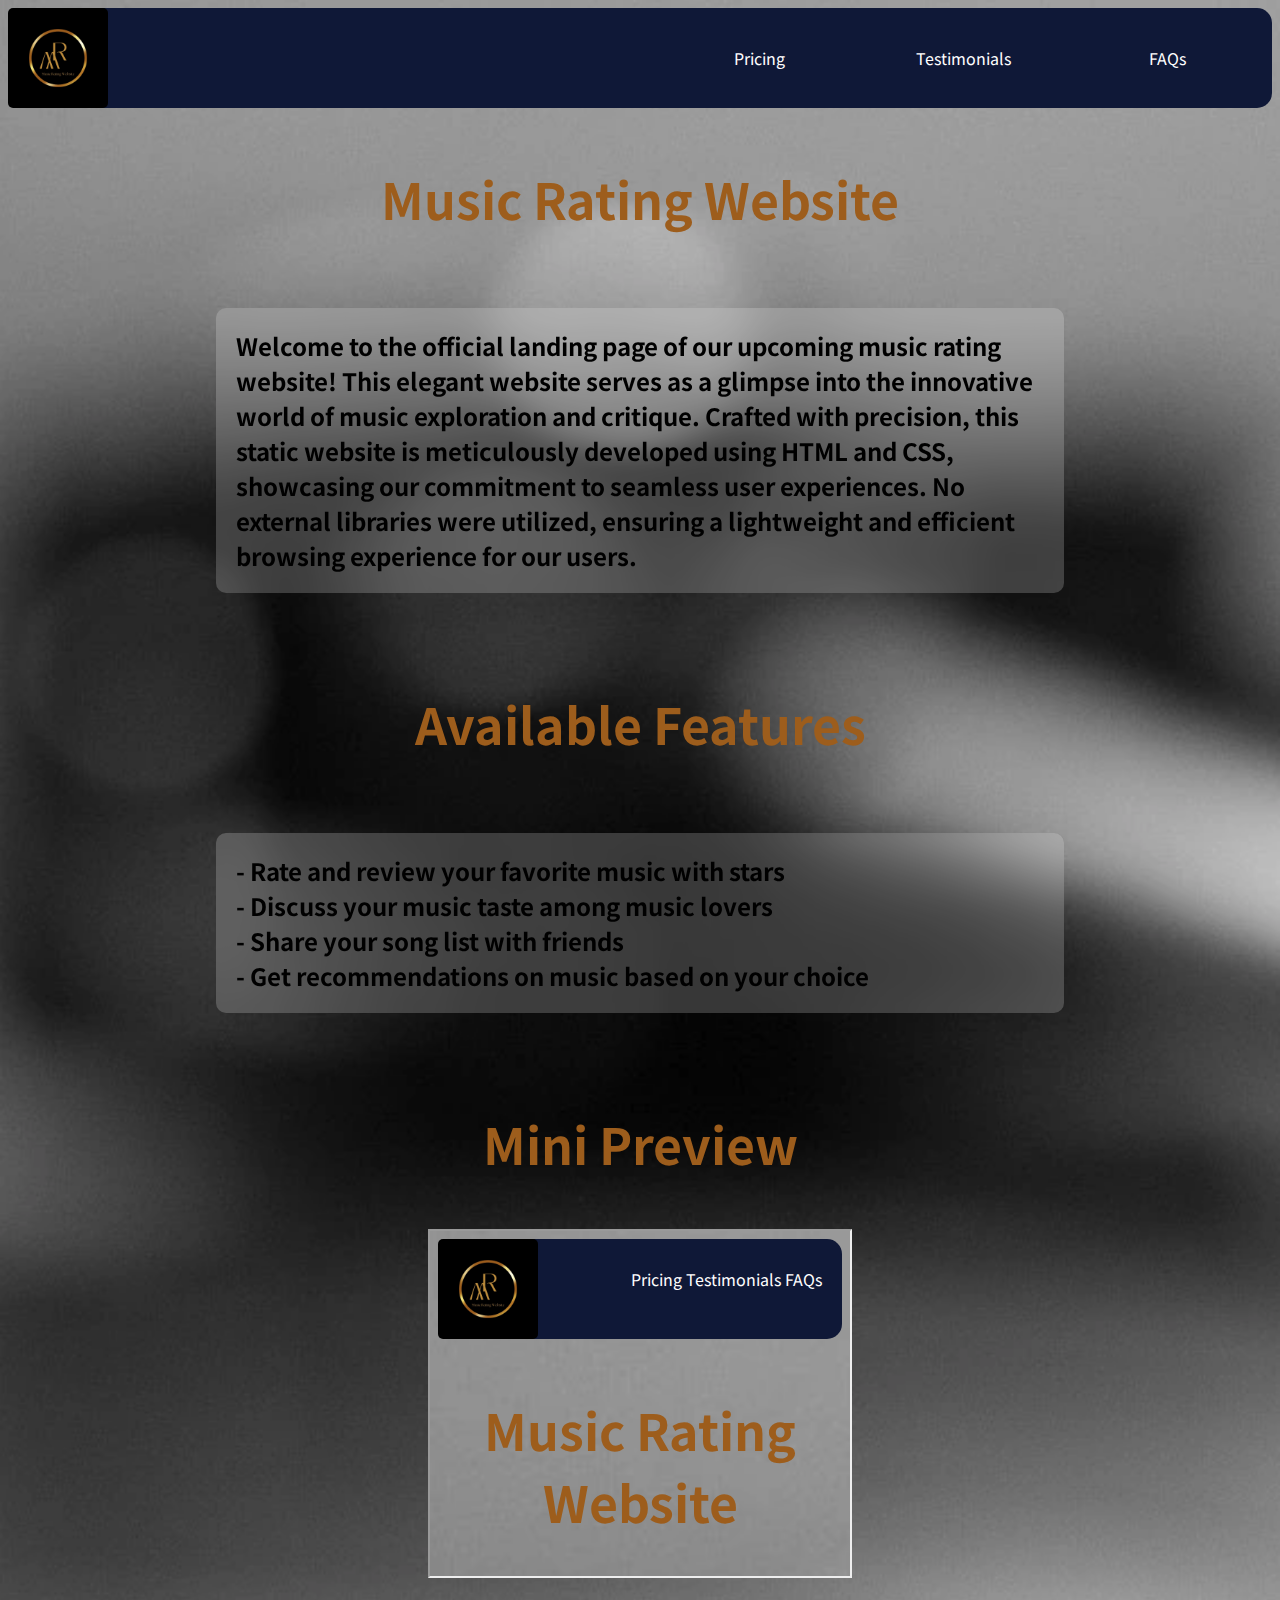
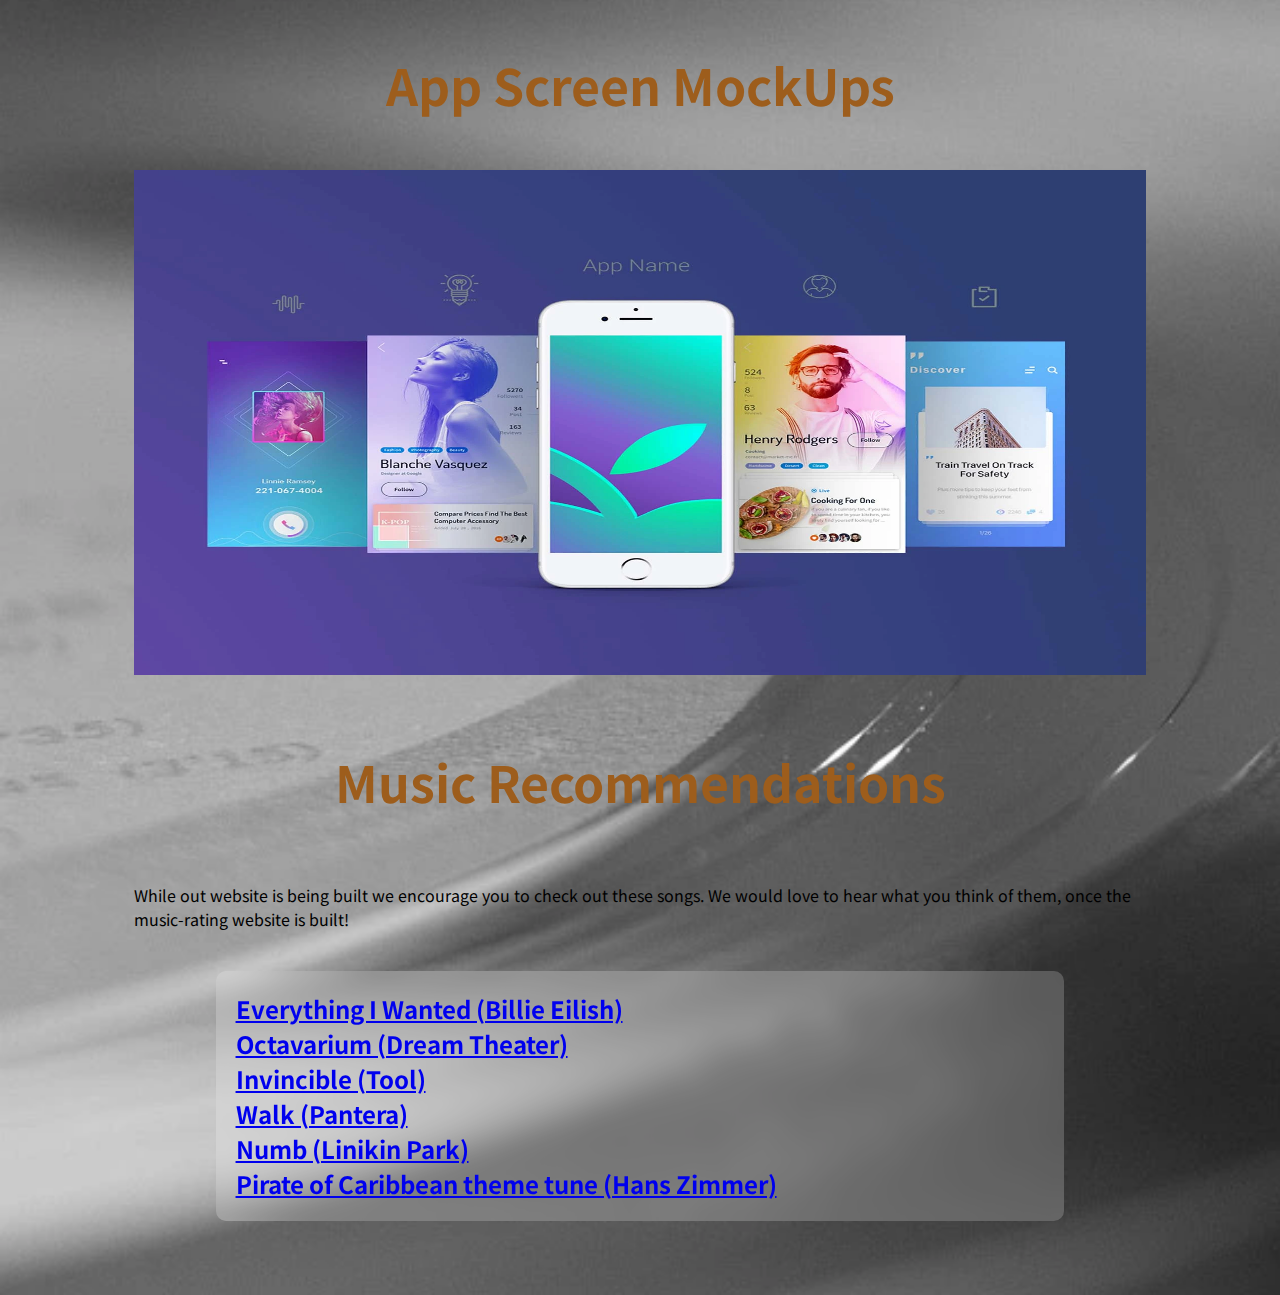
==== commit 28686c5b: "tested accessiblity and performance (issue #5)" ====
--- a/index.html
+++ b/index.html
@@ -85,17 +85,17 @@
         <h1 class="heading">
             App Screen MockUps
         </h1>
-        <img class="block" src="asset/Screen-Mockup.webp" width="100" height="505">
+        <img class="block" src="asset/Screen-Mockup.webp" width="100" height="505" alt="mock">
 
         <h1 class="heading">
             Music Recommendations
         </h1>
         <div class="block">
+            <p>
+                While out website is being built we encourage you to check out these songs. We would love to hear
+                what you think of them, once the music-rating website is built!
+            </p>
             <ul class="block-contents">
-                <p>
-                    While out website is being built we encourage you to check out these songs. We would love to hear
-                    what you think of them, once the music-rating website is built!
-                </p>
                 <li>
                     <a href="https://www.youtube.com/watch?v=EgBJmlPo8Xw" target="_blank">
                         Everything I Wanted (Billie Eilish)
